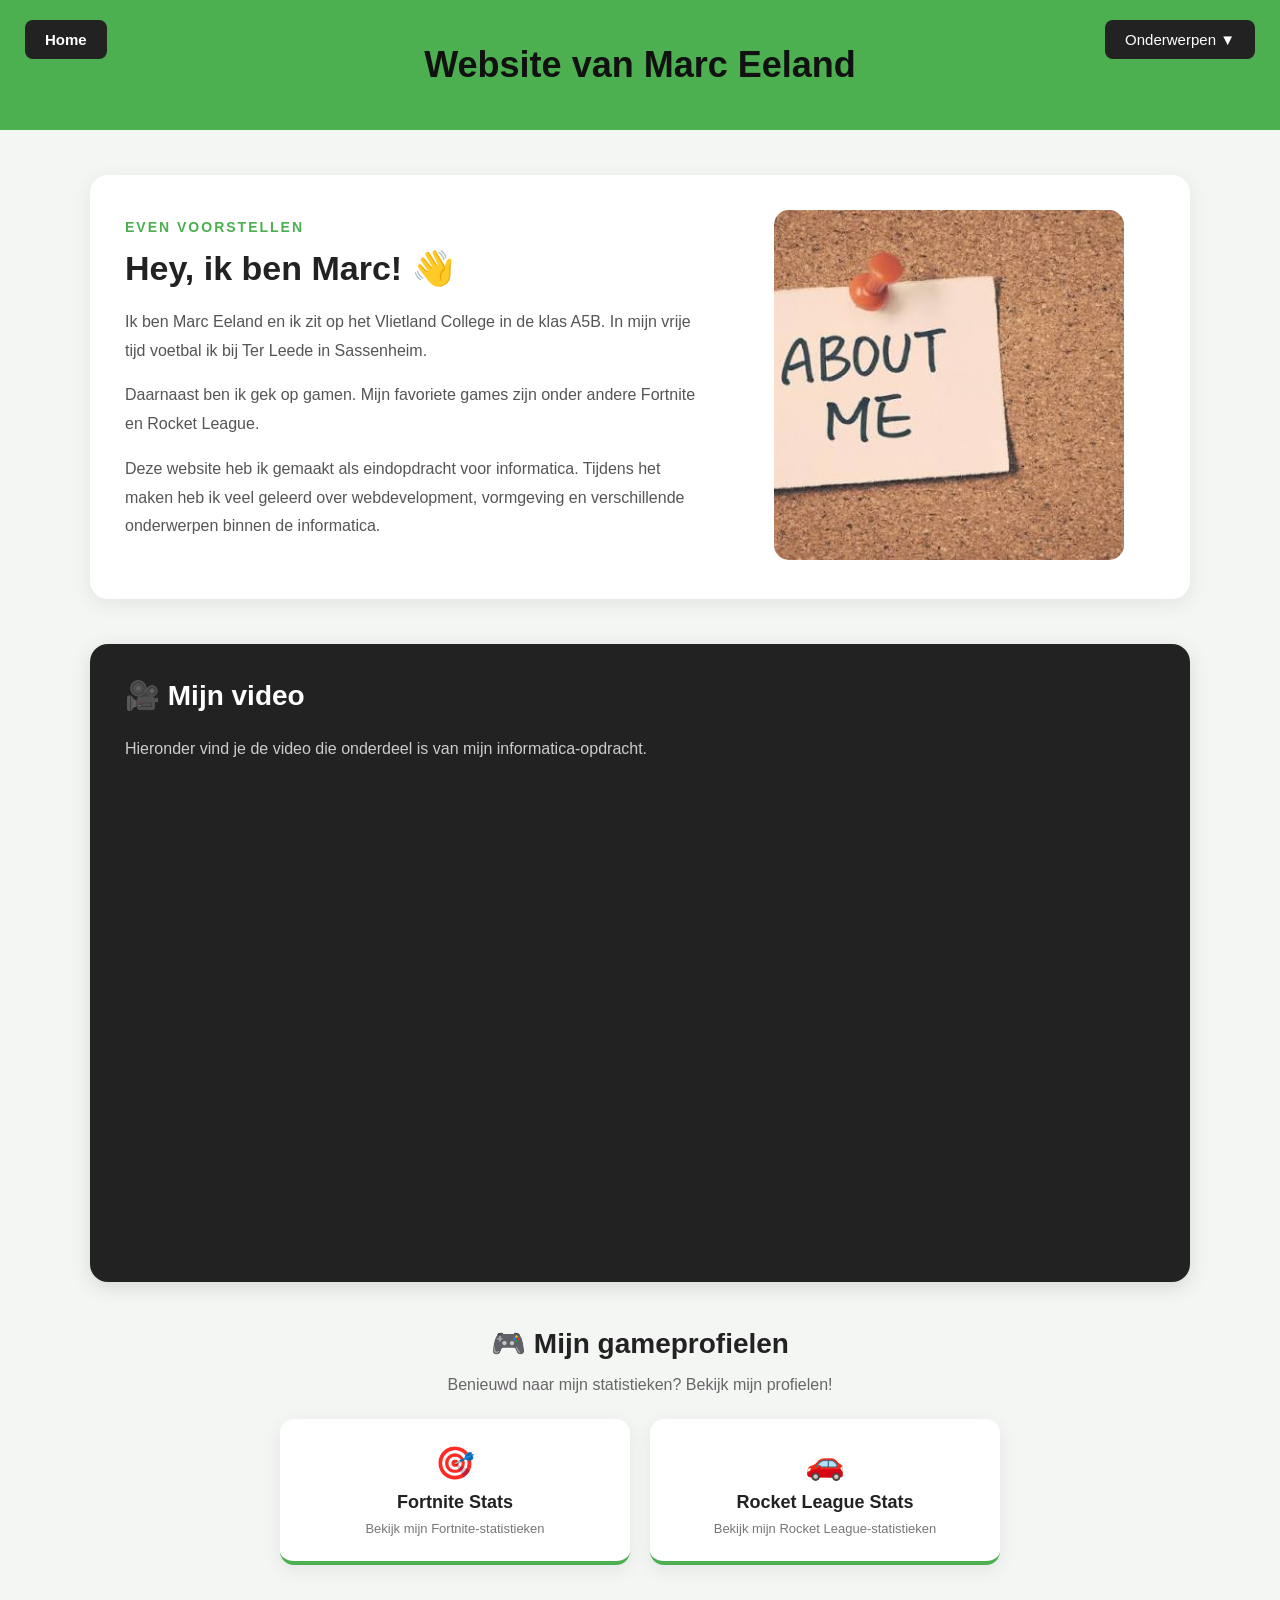
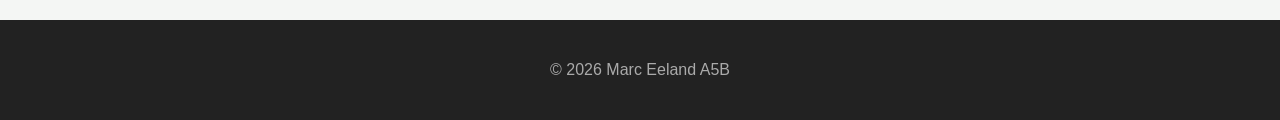
==== index.html @ 1f51ef4d "andere link geprobeerd voor de video" ====
<!DOCTYPE html>
<html lang="nl">

<head>
    <meta charset="UTF-8">
    <meta name="viewport" content="width=device-width, initial-scale=1.0">

    <title>A5B | Website van Marc Eeland</title>

    <style>
        * {
            box-sizing: border-box;
        }

        body {
            margin: 0;
            font-family: Arial, sans-serif;
            background-color: #f4f6f4;
            color: #222;
        }

        /* HEADER */

        .header {
            background-color: #4CAF50;
            min-height: 130px;
            display: flex;
            justify-content: center;
            align-items: center;
            position: relative;
            padding: 20px;
        }

        .header h1 {
            font-size: 36px;
            margin: 0;
            color: #111;
        }

        .home-button {
            position: absolute;
            top: 20px;
            left: 25px;
            background-color: #222;
            color: white;
            padding: 11px 20px;
            border-radius: 8px;
            text-decoration: none;
            font-size: 15px;
            font-weight: bold;
        }

        .home-button:hover {
            background-color: #444;
        }

        /* DROPDOWN */

        .dropdown {
            position: absolute;
            top: 20px;
            right: 25px;
        }

        .dropdown-button {
            background-color: #222;
            color: white;
            padding: 11px 20px;
            border: none;
            border-radius: 8px;
            cursor: pointer;
            font-size: 15px;
        }

        .dropdown-content {
            display: none;
            position: absolute;
            right: 0;
            top: 100%;
            background-color: #222;
            min-width: 240px;
            border-radius: 8px;
            overflow: hidden;
            box-shadow: 0 5px 15px rgba(0,0,0,0.2);
            z-index: 100;
        }

        .dropdown-content a {
            display: block;
            padding: 13px 16px;
            color: white;
            text-decoration: none;
        }

        .dropdown-content a:hover {
            background-color: #444;
        }

        .dropdown:hover .dropdown-content {
            display: block;
        }

        /* ALGEMENE CONTAINER */

        .container {
            width: 90%;
            max-width: 1100px;
            margin: 45px auto;
        }

        /* ABOUT ME */

        .about-section {
            background-color: white;
            border-radius: 18px;
            padding: 35px;
            display: flex;
            align-items: center;
            gap: 45px;
            box-shadow: 0 5px 20px rgba(0,0,0,0.07);
        }

        .about-text {
            flex: 1;
        }

        .about-label {
            color: #4CAF50;
            font-size: 14px;
            font-weight: bold;
            text-transform: uppercase;
            letter-spacing: 2px;
        }

        .about-text h2 {
            font-size: 34px;
            margin: 12px 0 20px;
        }

        .about-text p {
            font-size: 16px;
            line-height: 1.8;
            color: #555;
            margin-bottom: 15px;
        }

        .about-photo {
            width: 40%;
            text-align: center;
        }

        .about-photo img {
            width: 100%;
            max-width: 350px;
            height: 350px;
            object-fit: cover;
            border-radius: 15px;
        }

        /* VIDEO */

        .video-section {
            margin-top: 45px;
            background-color: #222;
            color: white;
            border-radius: 18px;
            padding: 35px;
            box-shadow: 0 5px 20px rgba(0,0,0,0.12);
        }

        .video-section h2 {
            font-size: 28px;
            margin-top: 0;
        }

        .video-section p {
            color: #ccc;
            line-height: 1.7;
            font-size: 16px;
        }

        .video-container {
            max-width: 850px;
            margin: 25px auto 0;
        }

        .video-container iframe {
            width: 100%;
            height: 460px;
            border: none;
            border-radius: 12px;
            display: block;
        }

        /* GAMEPROFIELEN */

        .games-section {
            margin-top: 45px;
            text-align: center;
        }

        .games-section h2 {
            font-size: 28px;
            margin-bottom: 10px;
        }

        .games-section > p {
            color: #666;
            font-size: 16px;
            margin-bottom: 25px;
        }

        .game-buttons {
            display: flex;
            justify-content: center;
            gap: 20px;
        }

        .game-button {
            flex: 1;
            max-width: 350px;
            background-color: white;
            color: #222;
            text-decoration: none;
            padding: 25px;
            border-radius: 14px;
            font-size: 18px;
            font-weight: bold;
            box-shadow: 0 5px 18px rgba(0,0,0,0.07);
            border-bottom: 4px solid #4CAF50;
            transition: 0.2s;
        }

        .game-button:hover {
            transform: translateY(-5px);
            box-shadow: 0 10px 22px rgba(0,0,0,0.12);
        }

        .game-icon {
            display: block;
            font-size: 32px;
            margin-bottom: 10px;
        }

        .game-description {
            display: block;
            font-size: 13px;
            font-weight: normal;
            color: #777;
            margin-top: 8px;
        }

        /* FOOTER */

        footer {
            text-align: center;
            padding: 25px;
            margin-top: 55px;
            background-color: #222;
            color: #aaa;
        }

        /* MOBIEL */

        @media (max-width: 700px) {

            .header {
                min-height: 150px;
                padding-top: 65px;
            }

            .header h1 {
                font-size: 28px;
            }

            .home-button {
                left: 12px;
                top: 12px;
                padding: 9px 13px;
            }

            .dropdown {
                right: 12px;
                top: 12px;
            }

            .dropdown-button {
                padding: 9px 13px;
            }

            .about-section {
                flex-direction: column;
                padding: 25px;
                gap: 25px;
            }

            .about-photo {
                width: 100%;
            }

            .about-photo img {
                height: auto;
                max-height: 350px;
            }

            .about-text h2 {
                font-size: 28px;
            }

            .video-section {
                padding: 25px;
            }

            .video-container iframe {
                height: 250px;
            }

            .game-buttons {
                flex-direction: column;
                align-items: center;
            }

            .game-button {
                width: 100%;
            }
        }

    </style>
</head>

<body>

    <!-- HEADER -->

    <header class="header">

        <a href="index.html" class="home-button">
            Home
        </a>

        <h1>Website van Marc Eeland</h1>

        <div class="dropdown">

            <button class="dropdown-button">
                Onderwerpen ▼
            </button>

            <div class="dropdown-content">

                <a href="invoer-verwerking-uitvoer.html">
                    Invoer - Verwerking - Uitvoer
                </a>

                <a href="binairstelsel.html">
                    Binair stelsel
                </a>

                <a href="kleurmodellen.html">
                    Kleurmodellen
                </a>

                <a href="compressie.html">
                    Compressie: Bitmap/vector
                </a>

                <a href="ai.html">
                    AI
                </a>

            </div>
        </div>

    </header>


    <main class="container">

        <!-- ABOUT ME -->

        <section class="about-section">

            <div class="about-text">

                <span class="about-label">Even voorstellen</span>

                <h2>Hey, ik ben Marc! 👋</h2>

                <p>
                    Ik ben Marc Eeland en ik zit op het Vlietland College
                    in de klas A5B. In mijn vrije tijd voetbal ik bij
                    Ter Leede in Sassenheim.
                </p>

                <p>
                    Daarnaast ben ik gek op gamen. Mijn favoriete games
                    zijn onder andere Fortnite en Rocket League.
                </p>

                <p>
                    Deze website heb ik gemaakt als eindopdracht voor
                    informatica. Tijdens het maken heb ik veel geleerd
                    over webdevelopment, vormgeving en verschillende
                    onderwerpen binnen de informatica.
                </p>

            </div>

            <div class="about-photo">

                <!-- VERVANG DIT DOOR JE EIGEN FOTO -->

                <img
                    src="fotos/About me.jpeg"
                    alt="Foto van Marc">

            </div>

        </section>


        <!-- VIDEO -->

        <section class="video-section">

            <h2>🎥 Mijn video</h2>

            <p>
                Hieronder vind je de video die onderdeel is van mijn
                informatica-opdracht.
            </p>

            <div class="video-container">

                <iframe
                    src="https://drive.google.com/file/d/1sVguaXTFDhPdsQwNfx75_NCSWdf2upim/view?usp=sharing"
                    title="Video"
                    allowfullscreen>
                </iframe>

            </div>

        </section>


        <!-- GAMEPROFIELEN -->

        <section class="games-section">

            <h2>🎮 Mijn gameprofielen</h2>

            <p>
                Benieuwd naar mijn statistieken? Bekijk mijn profielen!
            </p>

            <div class="game-buttons">

                <a
                    href="https://fortnitetracker.com/fortnite/profile/epic/Kickerman007/matchmaking/overview"
                    target="_blank"
                    rel="noopener noreferrer"
                    class="game-button">

                    <span class="game-icon">🎯</span>

                    Fortnite Stats

                    <span class="game-description">
                        Bekijk mijn Fortnite-statistieken
                    </span>

                </a>


                <a
                    href="https://rocketleague.tracker.network/rocket-league/profile/psn/Qlyxy_/overview"
                    target="_blank"
                    rel="noopener noreferrer"
                    class="game-button">

                    <span class="game-icon">🚗</span>

                    Rocket League Stats

                    <span class="game-description">
                        Bekijk mijn Rocket League-statistieken
                    </span>

                </a>

            </div>

        </section>

    </main>


    <!-- FOOTER -->

    <footer>

        <p>© 2026 Marc Eeland A5B</p>

    </footer>

</body>
</html>
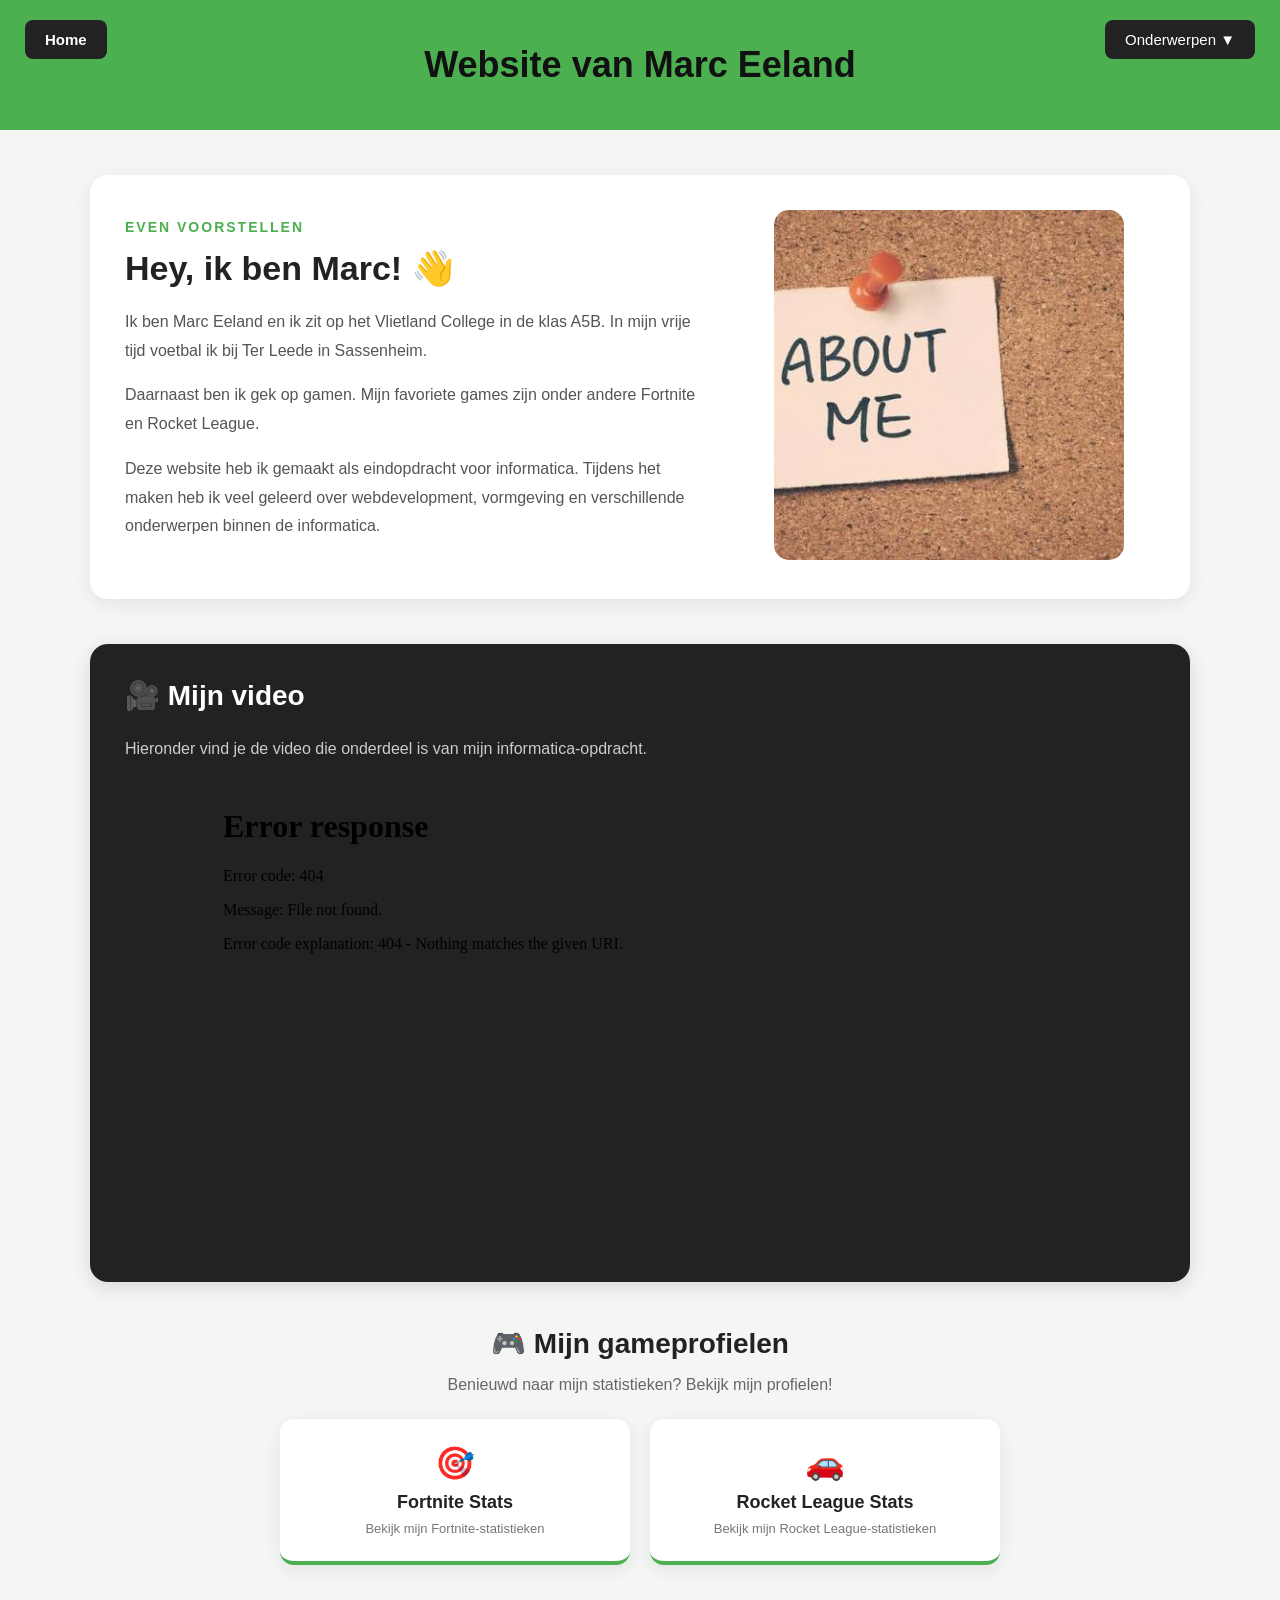
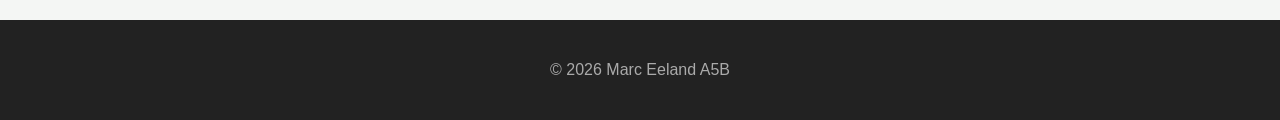
==== commit 052e6a64: "test" ====
--- a/index.html
+++ b/index.html
@@ -433,7 +433,7 @@
             <div class="video-container">
 
                 <iframe
-                    src="https://drive.google.com/file/d/1sVguaXTFDhPdsQwNfx75_NCSWdf2upim/view?usp=sharing"
+                    src="..."
                     title="Video"
                     allowfullscreen>
                 </iframe>
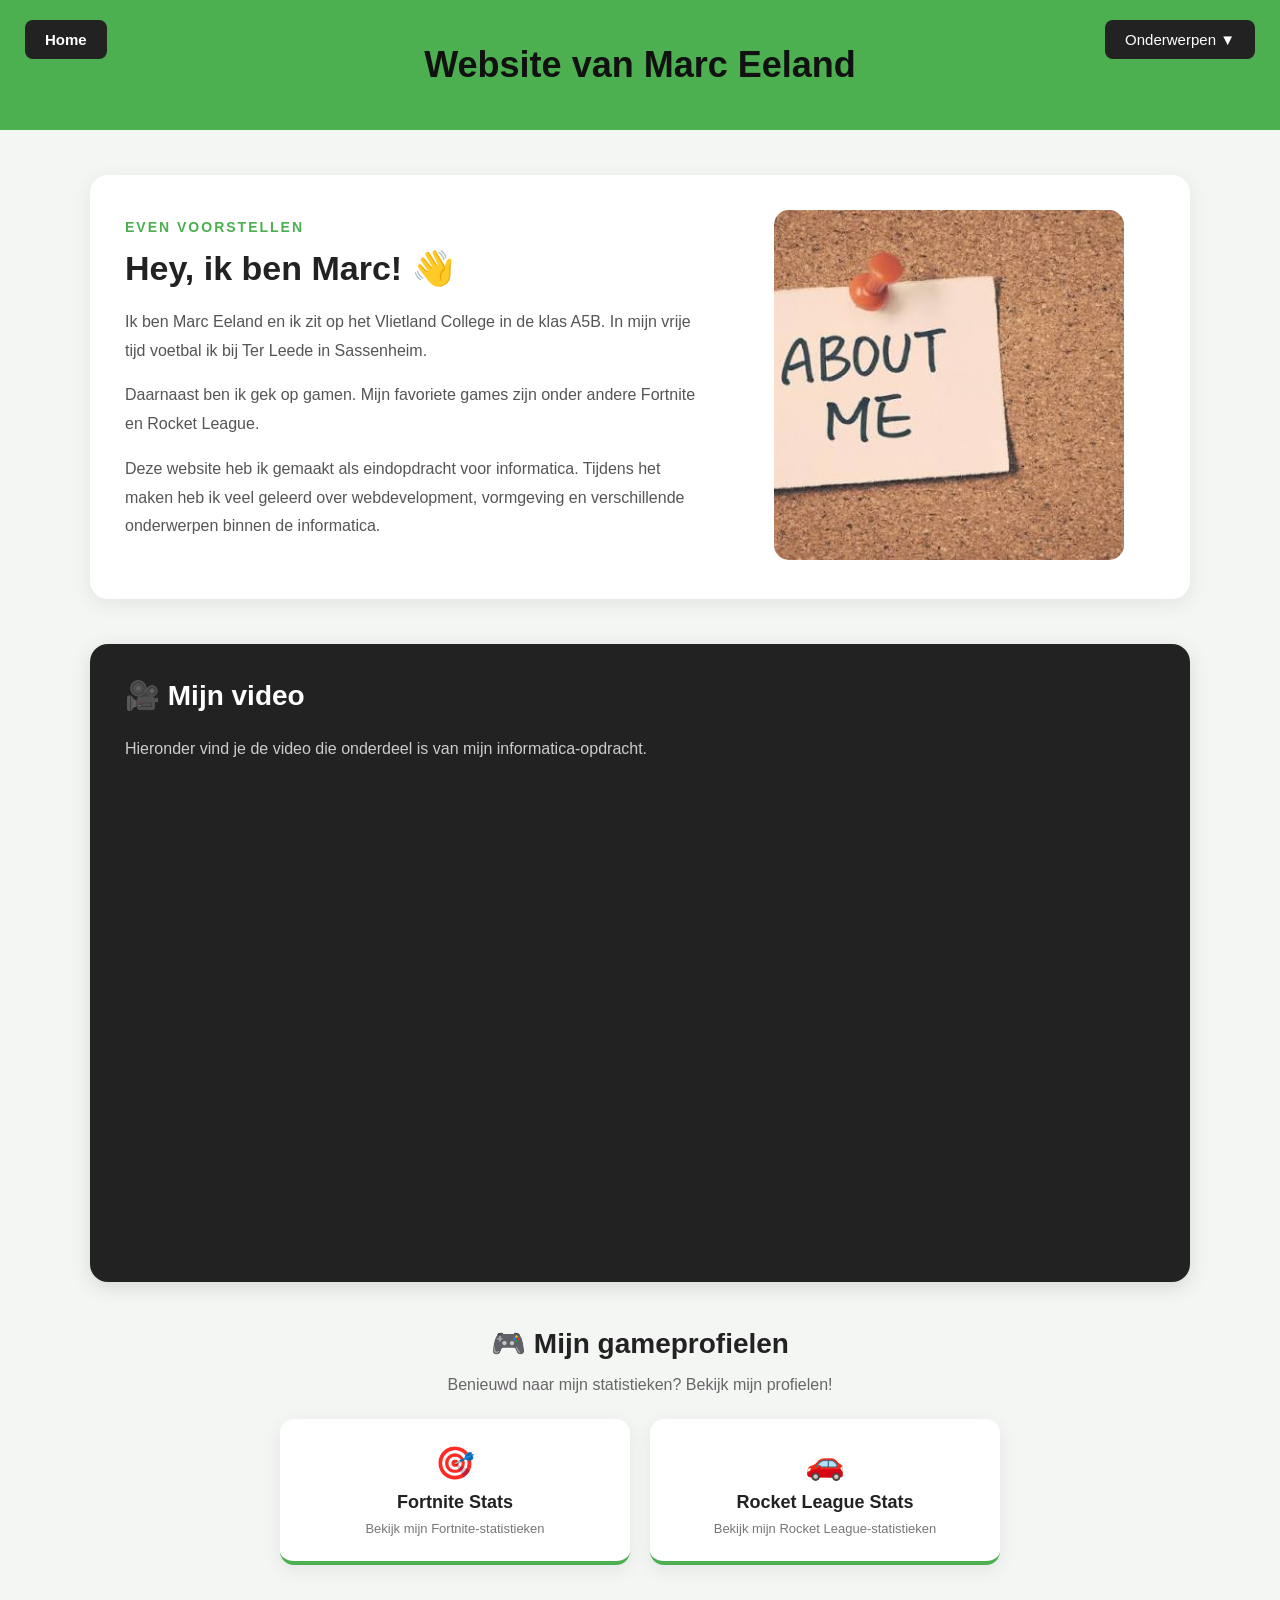
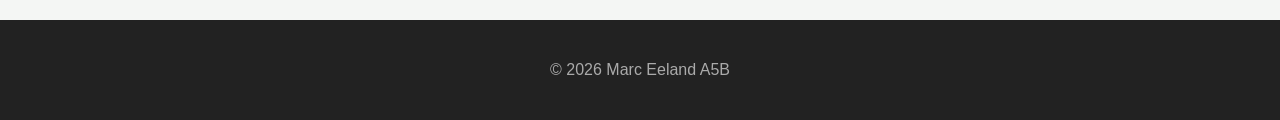
==== commit ef10c0bc: "link erin gezet" ====
--- a/index.html
+++ b/index.html
@@ -433,7 +433,7 @@
             <div class="video-container">
 
                 <iframe
-                    src="..."
+                    src="https://www.youtube.com/watch?v=sK1_ZsEH8Ic&t=7s"
                     title="Video"
                     allowfullscreen>
                 </iframe>
